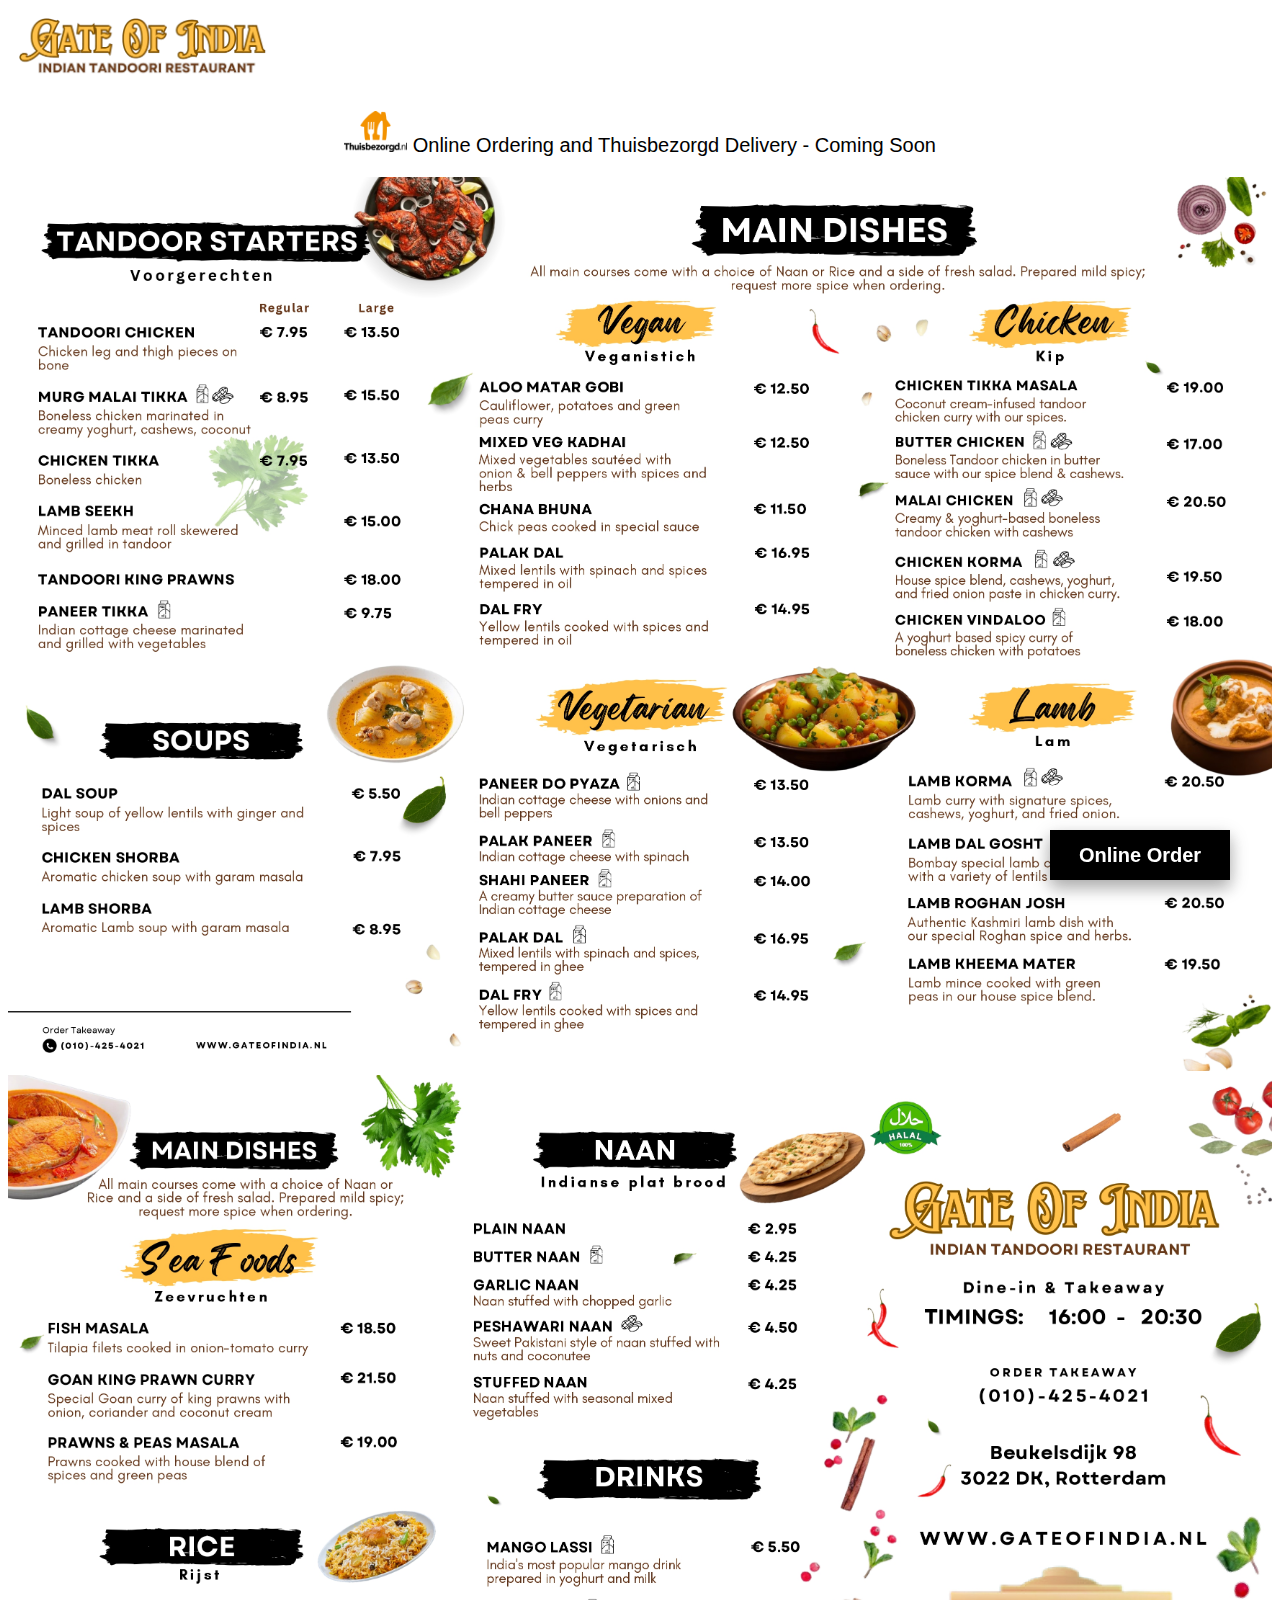
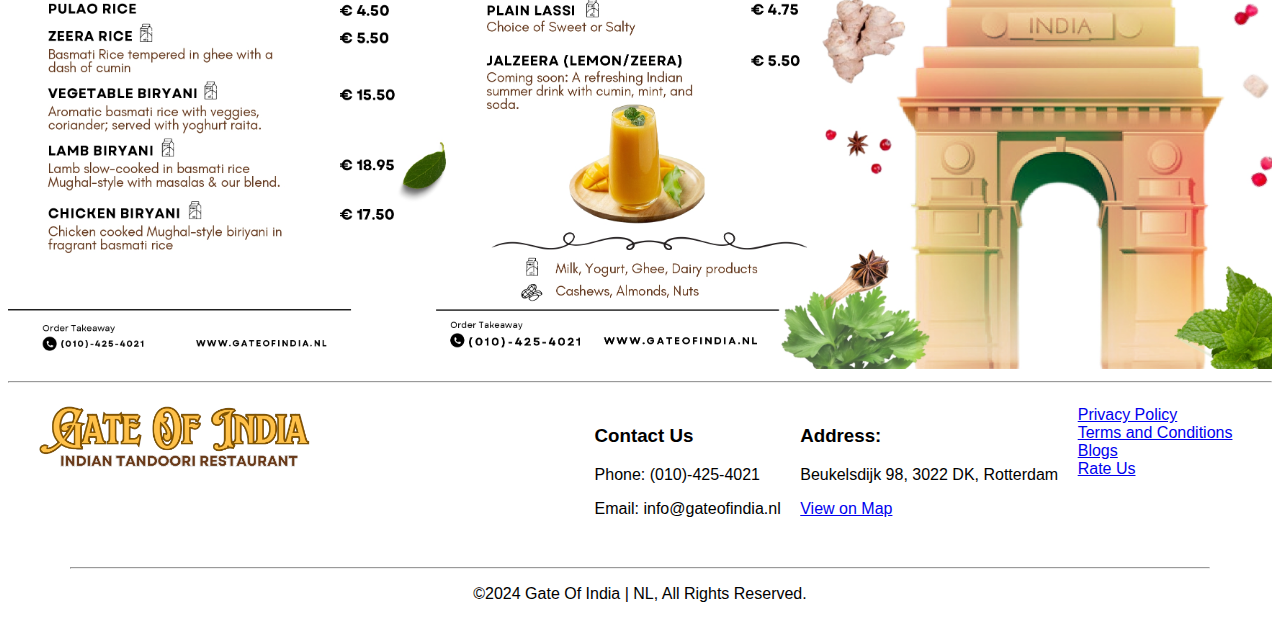
==== index.html @ 4e81b325 "Update index.html" ====
<!DOCTYPE html>
<html lang="en">
<head>
    <meta charset="UTF-8">
    <meta name="viewport" content="width=device-width, initial-scale=1.0">
    
    <title>Welcome to Gate of India | NL</title>
    <link rel="icon" href="favicon.png" type="image/x-icon">

    <script src="index.js"></script>
    <link rel="stylesheet" href="style.css">
    <link rel="stylesheet" href="components.css">
  
    <script src="script.js"></script>
</head>
<body>

  <header>
    <!-- <h1>Gate Of India</h1> -->
    <img src="logo1.5.png" class="logo"/>

</header>

<!-- ================================================================================================ -->

  <!-- <div class="comingsoon"> -->
      <!-- Online Ordering and Thuisbezorgd Delivery - Coming soon -->
      <!-- <img src="coming_soon.png" alt="a">
  </div> -->

  <p class="coming_soon"> <img src="thuisbezorgd.png" class="mimg"/> Online Ordering and Thuisbezorgd Delivery - Coming Soon </p>
<!-- ------------------------------------------------------------------------------------------------- -->
       <!-- Desktop images -->
    <div class="desktop-images">
        <img src="handout/Handout Menu_page-0001.jpg">
        <img src="handout/Handout Menu_page-0002.jpg">
    </div>

    <!-- Mobile images -->
    <div class="mobile-images">
        <img src="menu/Gate of india_page-0001.jpg">
        <img src="menu/Gate of india_page-0002.jpg">
        <img src="menu/Gate of india_page-0003.jpg">
        <img src="menu/Gate of india_page-0004.jpg">
        <img src="menu/Gate of india_page-0005.jpg">
        <img src="menu/Gate of india_page-0006.jpg">
        <img src="menu/Gate of india_page-0007.jpg">
        <img src="menu/Gate of india_page-0008.jpg">
    </div>
    
    <button class="button floating-button" onclick="redirectToPage()">
      <b>Online Order</b>
    </button>

    <!-- ======================================= -->

  <footer>

    <hr></hr>
      
    
    <div class="grid-container">

      <div>
        <img src="logo1.5.png" style="width: 50%;" />
      </div>
      
      <div>
        <h3>Contact Us</h3>
        <p>Phone: (010)-425-4021</p>
        <p>Email: info@gateofindia.nl</p>
        
      </div> 
      
      <div>
        <h3>Address:</h3> <p> Beukelsdijk 98, 3022 DK, Rotterdam </p>
        <a href="https://maps.app.goo.gl/4cZBkXKqfUsrbJxeA" target="_blank">View on Map</a>
      </div>


      <div style="justify-content: space-between;">
        <a style=" margin-bottom: 15px;" href="privacy-policy.html">Privacy Policy </a> 
        <br/>
        <a href="terms-and-conditions.html">Terms and Conditions</a> 
        <br/>
        <a href="blogs.html">Blogs</a>
        <br/> 
        <a href="https://www.google.com/search?q=gate+of+india+restaurant+netherlands&sca_esv=1d77d30c05e3b912&ei=fWzvZYKsD-y70-kPutiFgAE&ved=0ahUKEwjC3qiJie2EAxXs3TQHHTpsARAQ4dUDCBA&uact=5&oq=gate+of+india+restaurant+netherlands&gs_lp=[base64]&sclient=gws-wiz-serp&lqi=[base64]#lkt=LocalPoiReviews&lrd=0x47c434bf473cd1c9:0xda58d77917eff745,3,,,,&rlimm=15733562213311444805" target="_blank">Rate Us</a>
      </div>
    
      <div>
        <a href="https://www.facebook.com/example" target="_blank"><i class="fab fa-facebook-f"></i></a>
        <a href="https://twitter.com/example" target="_blank"><i class="fab fa-twitter"></i></a>
        <a href="https://www.instagram.com/example" target="_blank"><i class="fab fa-instagram"></i></a>
        <a href="https://www.linkedin.com/company/example" target="_blank"><i class="fab fa-linkedin-in"></i></a>
      </div>

    </div>

    <hr style="align-items: center; width: 90%;"></hr>
    <p style="text-align: center">©2024 Gate Of India | NL, All Rights Reserved.</p>

  </footer>
    


  
  
</body>
</html>
---- style.css ----
/* ====================================================== */

/* MENU CARD */

   /* Apply styles to the img element */
img {
    max-width: 100%; 
    max-height: 100%;
}

/* Handout Menu for desktop  */
.desktop-images {
    display: block; /* Show the desktop images by default in the larger screen */
}

/* Restaurant Menu for mobile */
.mobile-images {
    display: none; /*Hide the mobile images by default for desktop */
}

.floating-button {
    position: fixed;
    bottom: 20px; 
    right: 50px; 
    z-index: 9999; 
    background-color: #000000; /* Button color */
    color: white; /* Text color */
    border: none;
    width: 180px; 
    height: 50px; 
    cursor: pointer;
    font-size: 20px;
    -webkit-transition-duration: 0.4s; /* Safari */
    box-shadow: 0 8px 16px 0 rgba(0,0,0,0.2), 0 6px 20px 0 rgba(0,0,0,0.19);
    animation: pulse 1.2s infinite alternate; /* Adding animation */
  }

   /* Keyframes for animation */
   @keyframes pulse {
    0% {
      transform: scale(1);
    }
    100% {
      transform: scale(1.5);
    }
  }



/* Media query for mobile devices */
@media (max-width: 600px) {
    body {
        flex-direction: column; /* Stack items vertically for smaller screens */
    }

    /* Menu display */
    .desktop-images {
        display: none; /* Hide the desktop images for mobile devices */
    }

    .mobile-images {
        display: block; /* Show the mobile images for mobile devices */
    }


    .floating-button {
        position: fixed;
        bottom: 20px; 
        right: 50px; 
        z-index: 9999; 
        background-color: #000000; /* Button color */
        color: white; /* Text color */
        border: none;
        width: 150px; 
        height: 50px; 
        cursor: pointer;
        font-size: 20px;
        -webkit-transition-duration: 0.4s; /* Safari */
        box-shadow: 0 8px 16px 0 rgba(0,0,0,0.2), 0 6px 20px 0 rgba(0,0,0,0.19);
        animation: pulse 1.2s infinite alternate; /* Adding animation */
      }
    
       /* Keyframes for animation */
       @keyframes pulse {
        0% {
          transform: scale(1);
        }
        100% {
          transform: scale(1.2);
        }
      }

}

/* Media query for iPad landscape mode */
@media (min-width: 768px) and (max-width: 1024px) and (orientation: landscape) {
    body {
        flex-direction: row; /* Display items in a row for iPad landscape mode */
    }

    /* Header design */
    .logo{
      width: 100%;
    }

    /* Menu display */
    .desktop-images {
        display: none; /* Hide the desktop images for mobile devices */
    }

    .mobile-images {
        display: block; /* Show the mobile images for mobile devices */
    }
    
    
.floating-button {
    position: fixed;
    bottom: 20px; 
    right: 50px; 
    z-index: 9999; 
    background-color: #000000; /* Button color */
    color: white; /* Text color */
    border: none;
    width: 180px; 
    height: 50px; 
    cursor: pointer;
    font-size: 20px;
    -webkit-transition-duration: 0.4s; /* Safari */
    box-shadow: 0 8px 16px 0 rgba(0,0,0,0.2), 0 6px 20px 0 rgba(0,0,0,0.19);
    animation: pulse 1.2s infinite alternate; /* Adding animation */
  }

   /* Keyframes for animation */
   @keyframes pulse {
    0% {
      transform: scale(1);
    }
    100% {
      transform: scale(1.5);
    }
  }
}


/* ======================================================================= */
---- components.css ----
*{
    font-family: sans-serif;
  }
  
  
  /* ====================================================== */
      /* Header styles */
      header {
        /* border: solid; */
        padding: 10px;
    }
  
    .logo{
      width: 20%;
    }

    /* Mobile responsive */
    @media (max-width: 600px) {
        body {
            flex-direction: column; /* Stack items vertically for smaller screens */
        }
    
        /* Header design */
        .logo{
          width: 100%;
        }
    }    
  
    /* Media query for iPad landscape mode */
    @media (min-width: 768px) and (max-width: 1024px) and (orientation: landscape) {
        body {
            flex-direction: row; /* Display items in a row for iPad landscape mode */
        }

        /* Header design */
        .logo{
        width: 100%;
        }
    }


  /* ====================================================== */
  
  
  /* COMING SOON SECTION */
  
    .coming_soon{
      font-size: 20px;
      text-align: center;
      /* background-color: blanchedalmo nd; */
      
    }
    
    .mimg{
      width: 5%;
    }
  
    /* Media query for mobile devices */
  @media (max-width: 600px) {
  
    .mimg{
      width: 30%;
    }
  }
  
  

/* ======================================================================= */

/* footer */
.grid-container {
    display: grid;
    grid-template-columns: auto auto auto auto ;
    gap: 10px;
    padding: 15px;
    padding-right: 30px;
    padding-left: 30px;  
    /* width: 600px; */
    
  }
  
  @media (max-width: 600px) {
  
    .grid-container {
      display: grid;
      grid-template-columns: auto ;
      gap: 10px;
      padding: 15px;
      padding-right: 30px;
      padding-left: 30px; 
      
    }
  
  }
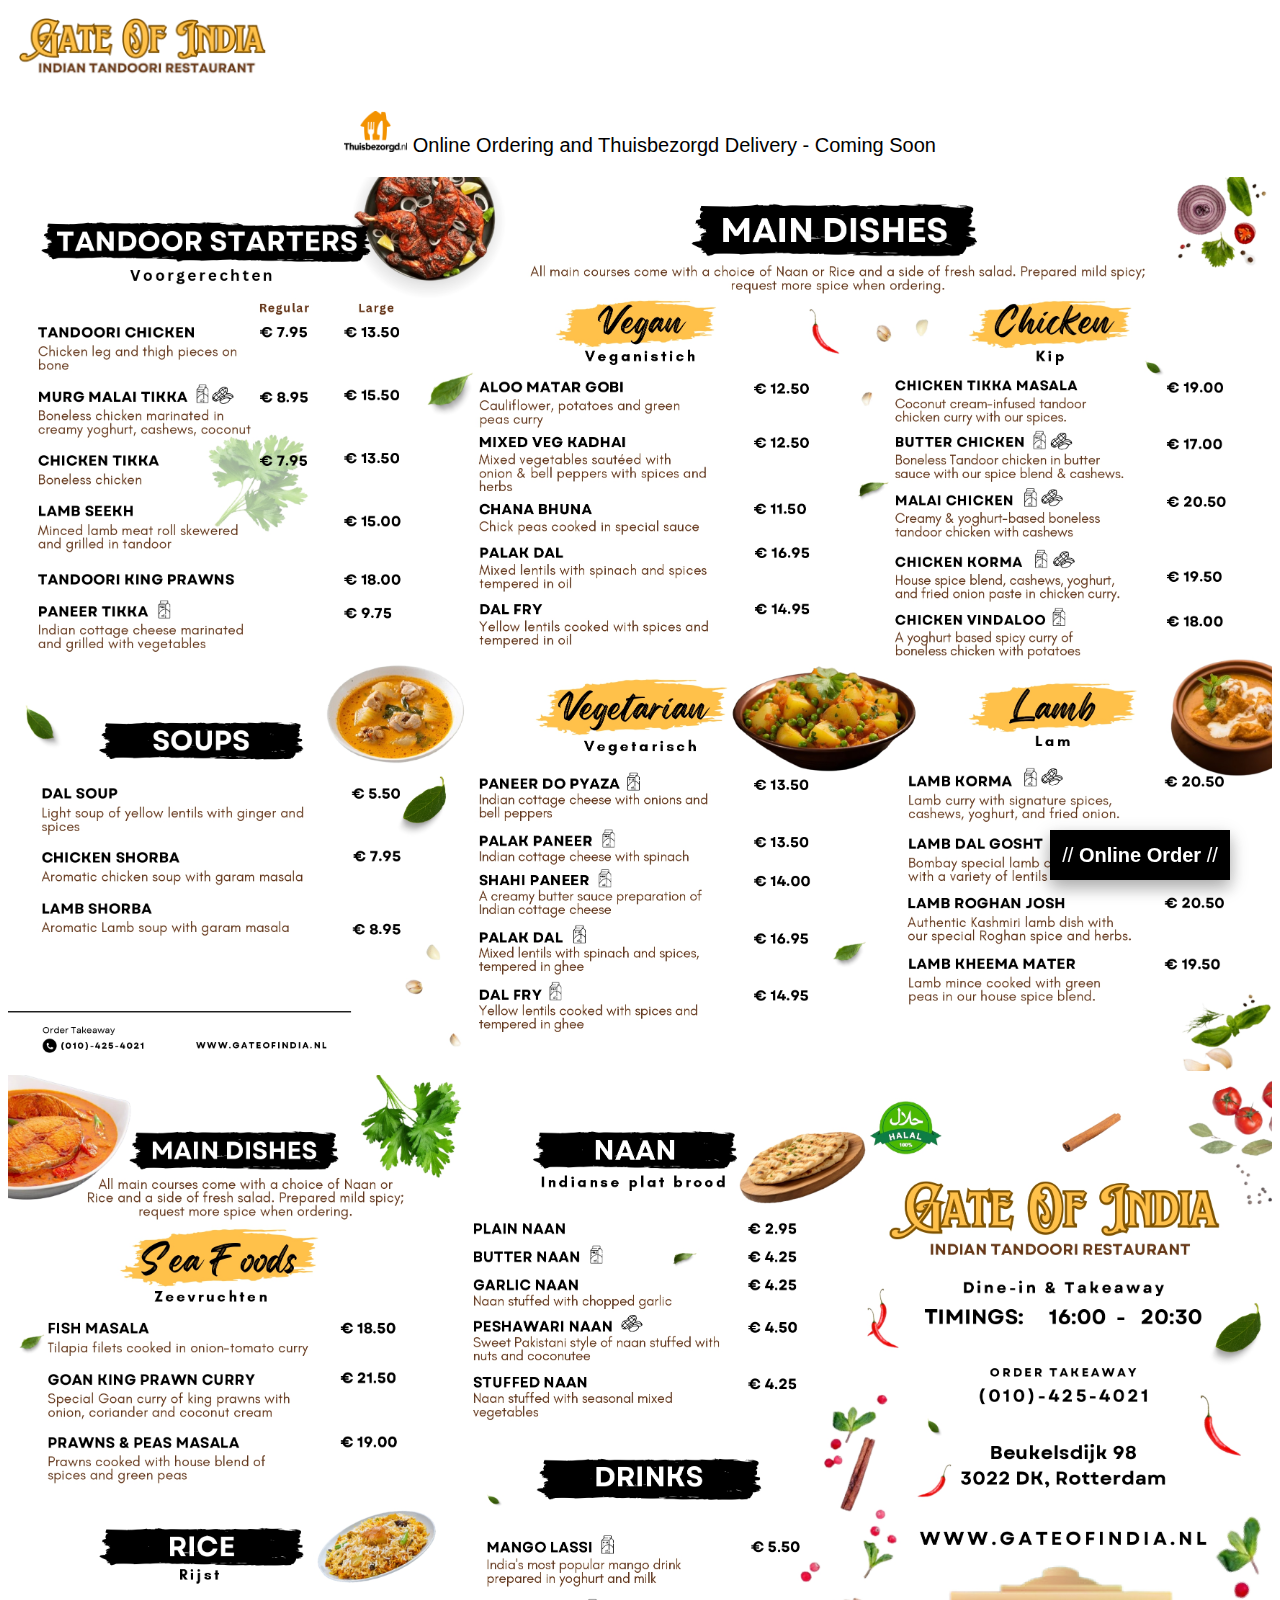
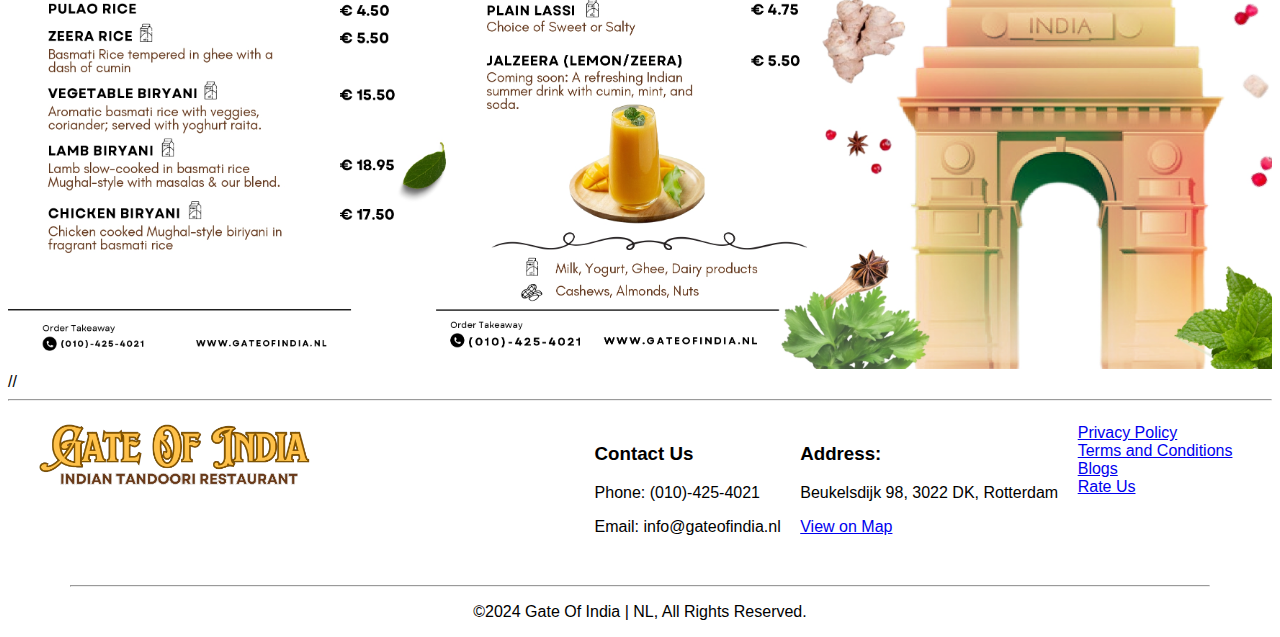
==== commit 2fb3e286: "Update index.html button removed" ====
--- a/index.html
+++ b/index.html
@@ -12,6 +12,7 @@
     <link rel="stylesheet" href="components.css">
   
     <script src="script.js"></script>
+    <script src="https://beamanalytics.b-cdn.net/beam.min.js" data-token="a86c1a98-0e7a-4bfc-b34c-d5488aed2105" async></script>
 </head>
 <body>
 
@@ -48,9 +49,9 @@
         <img src="menu/Gate of india_page-0008.jpg">
     </div>
     
-    <button class="button floating-button" onclick="redirectToPage()">
-      <b>Online Order</b>
-    </button>
+  //  <button class="button floating-button" onclick="redirectToPage()">
+    //  <b>Online Order</b>
+   // </button>
 
     <!-- ======================================= -->
 
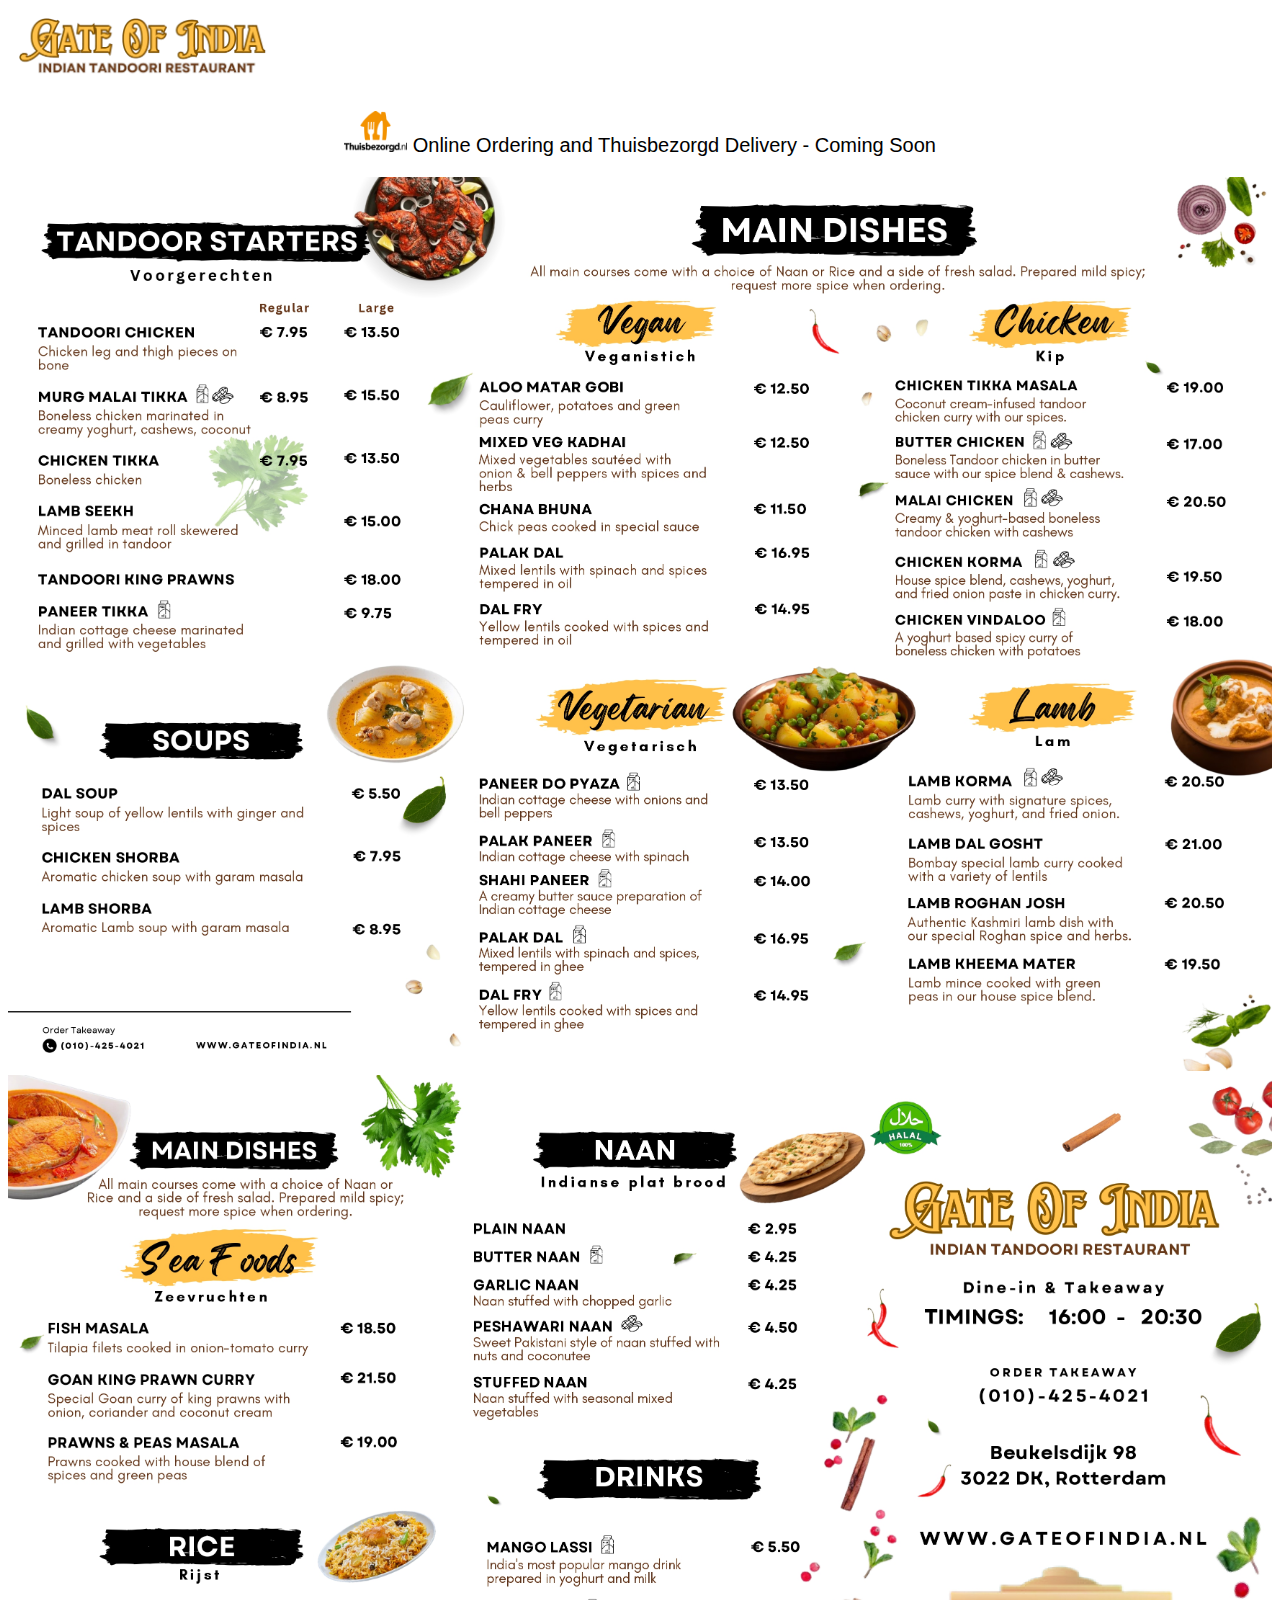
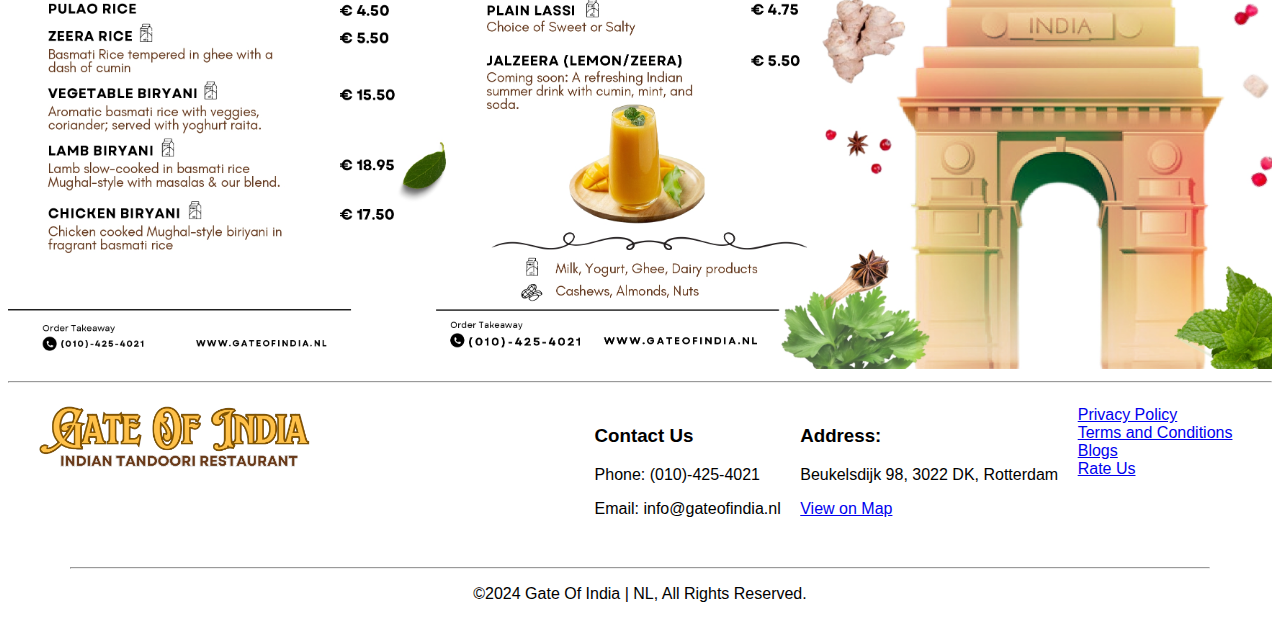
==== commit 6ad01b77: "Update index.html" ====
--- a/index.html
+++ b/index.html
@@ -49,9 +49,9 @@
         <img src="menu/Gate of india_page-0008.jpg">
     </div>
     
-  //  <button class="button floating-button" onclick="redirectToPage()">
-    //  <b>Online Order</b>
-   // </button>
+  <!-- <button class="button floating-button" onclick="redirectToPage()">
+      <b>Online Order</b>
+ </button> --!>
 
     <!-- ======================================= -->
 
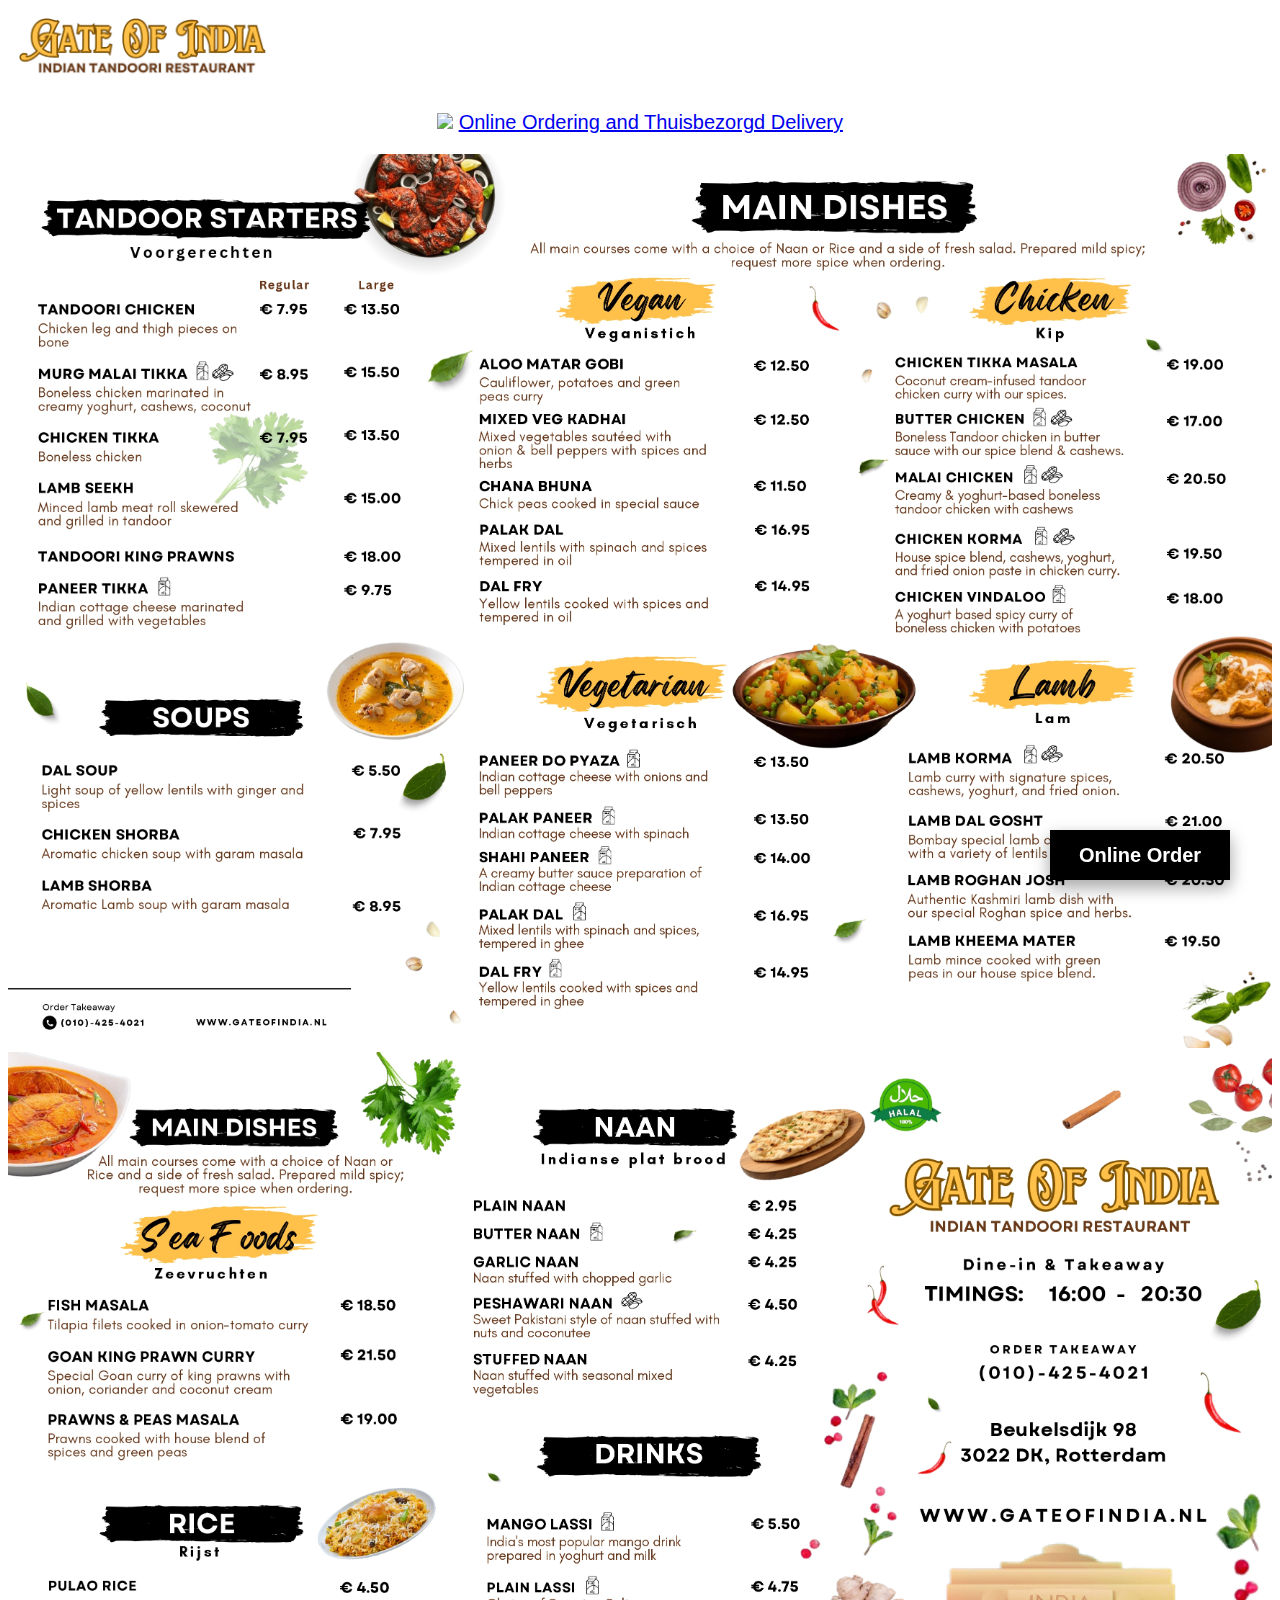
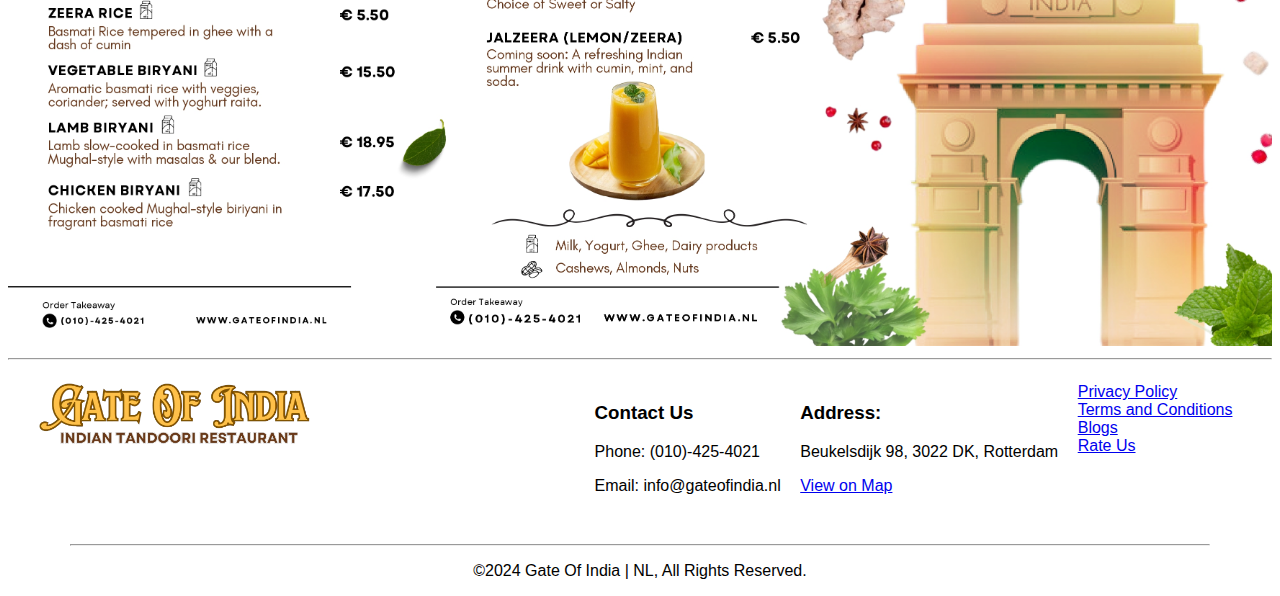
==== commit 4e749dc9: "Update index.html" ====
--- a/index.html
+++ b/index.html
@@ -29,7 +29,7 @@
       <!-- <img src="coming_soon.png" alt="a">
   </div> -->
 
-  <p class="coming_soon"> <img src="thuisbezorgd.png" class="mimg"/> Online Ordering and Thuisbezorgd Delivery - Coming Soon </p>
+   <p class="coming_soon"> <img src="THBZG-QR.jpeg" class="mimg"/> <a href="https://www.thuisbezorgd.nl/en/menu/gate-of-india-1"> Online Ordering and Thuisbezorgd Delivery </a> </p>
 <!-- ------------------------------------------------------------------------------------------------- -->
        <!-- Desktop images -->
     <div class="desktop-images">
@@ -49,9 +49,9 @@
         <img src="menu/Gate of india_page-0008.jpg">
     </div>
     
-  <!-- <button class="button floating-button" onclick="redirectToPage()">
+  <button class="button floating-button" onclick="redirectToPage()">
       <b>Online Order</b>
- </button> --!>
+ </button> 
 
     <!-- ======================================= -->
 
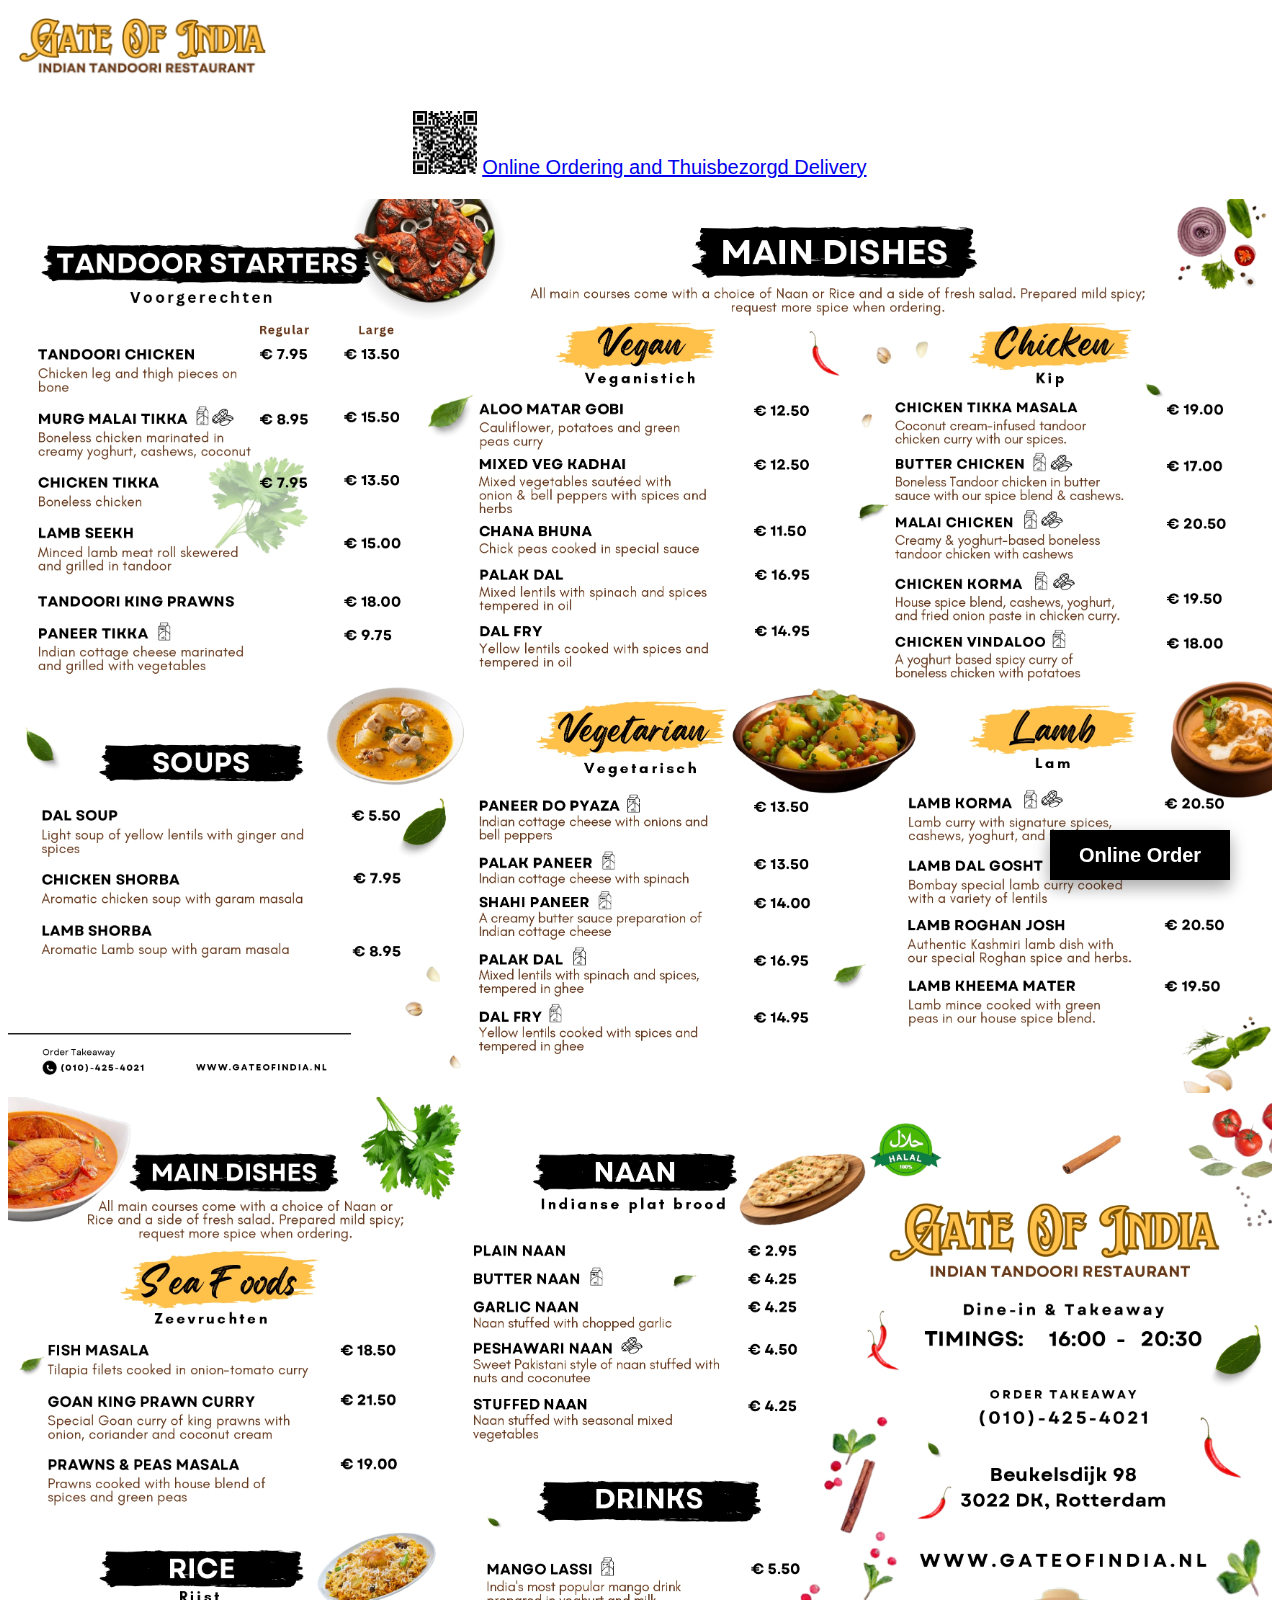
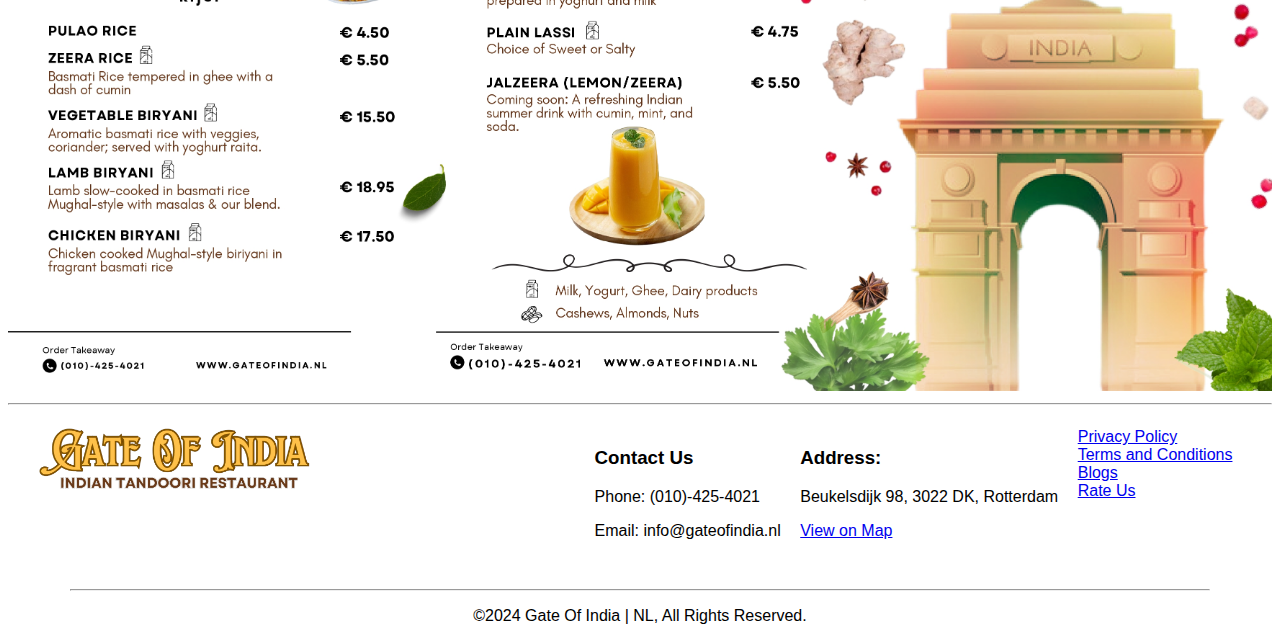
==== commit 37fa723a: "Update index.html" ====
--- a/index.html
+++ b/index.html
@@ -29,7 +29,7 @@
       <!-- <img src="coming_soon.png" alt="a">
   </div> -->
 
-   <p class="coming_soon"> <img src="THBZG-QR.jpeg" class="mimg"/> <a href="https://www.thuisbezorgd.nl/en/menu/gate-of-india-1"> Online Ordering and Thuisbezorgd Delivery </a> </p>
+   <p class="coming_soon"> <img src="THBZG-QR.jpeg" class="mimg"/> <a href="https://www.ubereats.com/nl-en/store/gate-of-india/FiJDNDAiX5OSnIY0gtEANA"> Online Ordering and Thuisbezorgd Delivery </a> </p>
 <!-- ------------------------------------------------------------------------------------------------- -->
        <!-- Desktop images -->
     <div class="desktop-images">
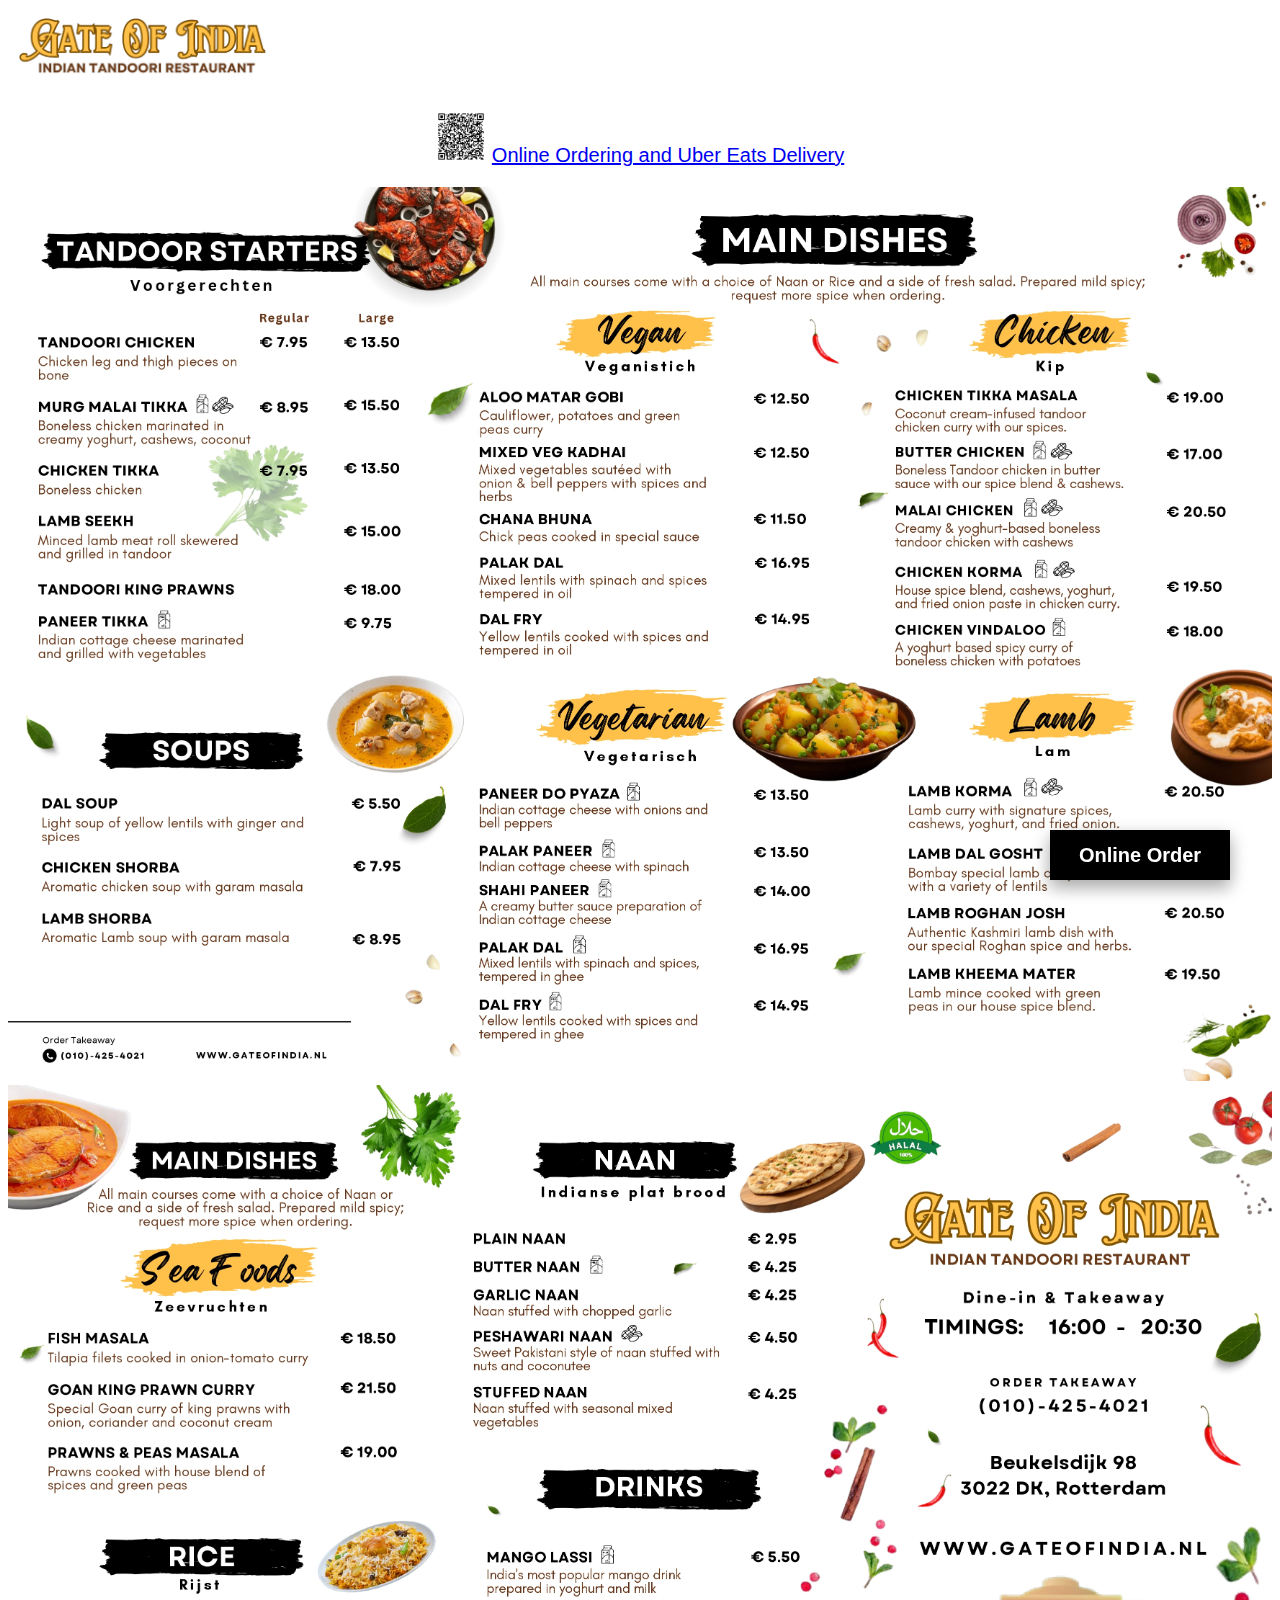
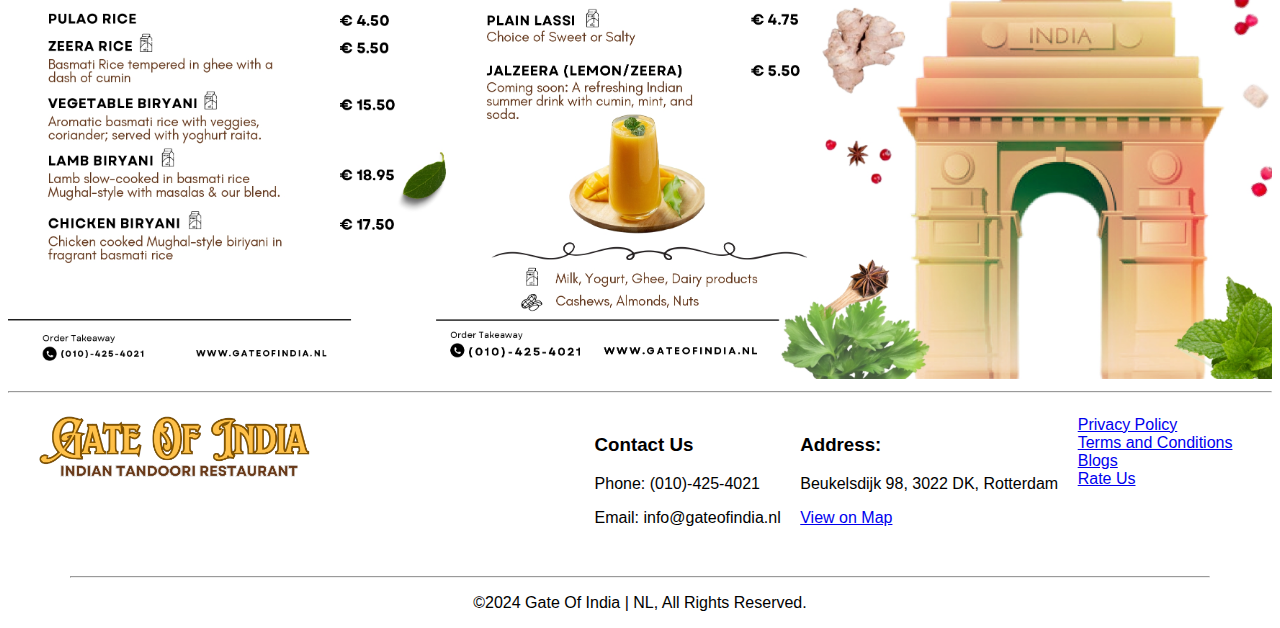
==== commit 5797e96e: "Update index.html" ====
--- a/index.html
+++ b/index.html
@@ -29,7 +29,7 @@
       <!-- <img src="coming_soon.png" alt="a">
   </div> -->
 
-   <p class="coming_soon"> <img src="THBZG-QR.jpeg" class="mimg"/> <a href="https://www.ubereats.com/nl-en/store/gate-of-india/FiJDNDAiX5OSnIY0gtEANA"> Online Ordering and Thuisbezorgd Delivery </a> </p>
+   <p class="coming_soon"> <img src="UberEats-QR.png" class="mimg" style="width: 4%; height: 4%;"/> <a href="https://www.ubereats.com/nl-en/store/gate-of-india/FiJDNDAiX5OSnIY0gtEANA"> Online Ordering and Uber Eats Delivery </a> </p>
 <!-- ------------------------------------------------------------------------------------------------- -->
        <!-- Desktop images -->
     <div class="desktop-images">
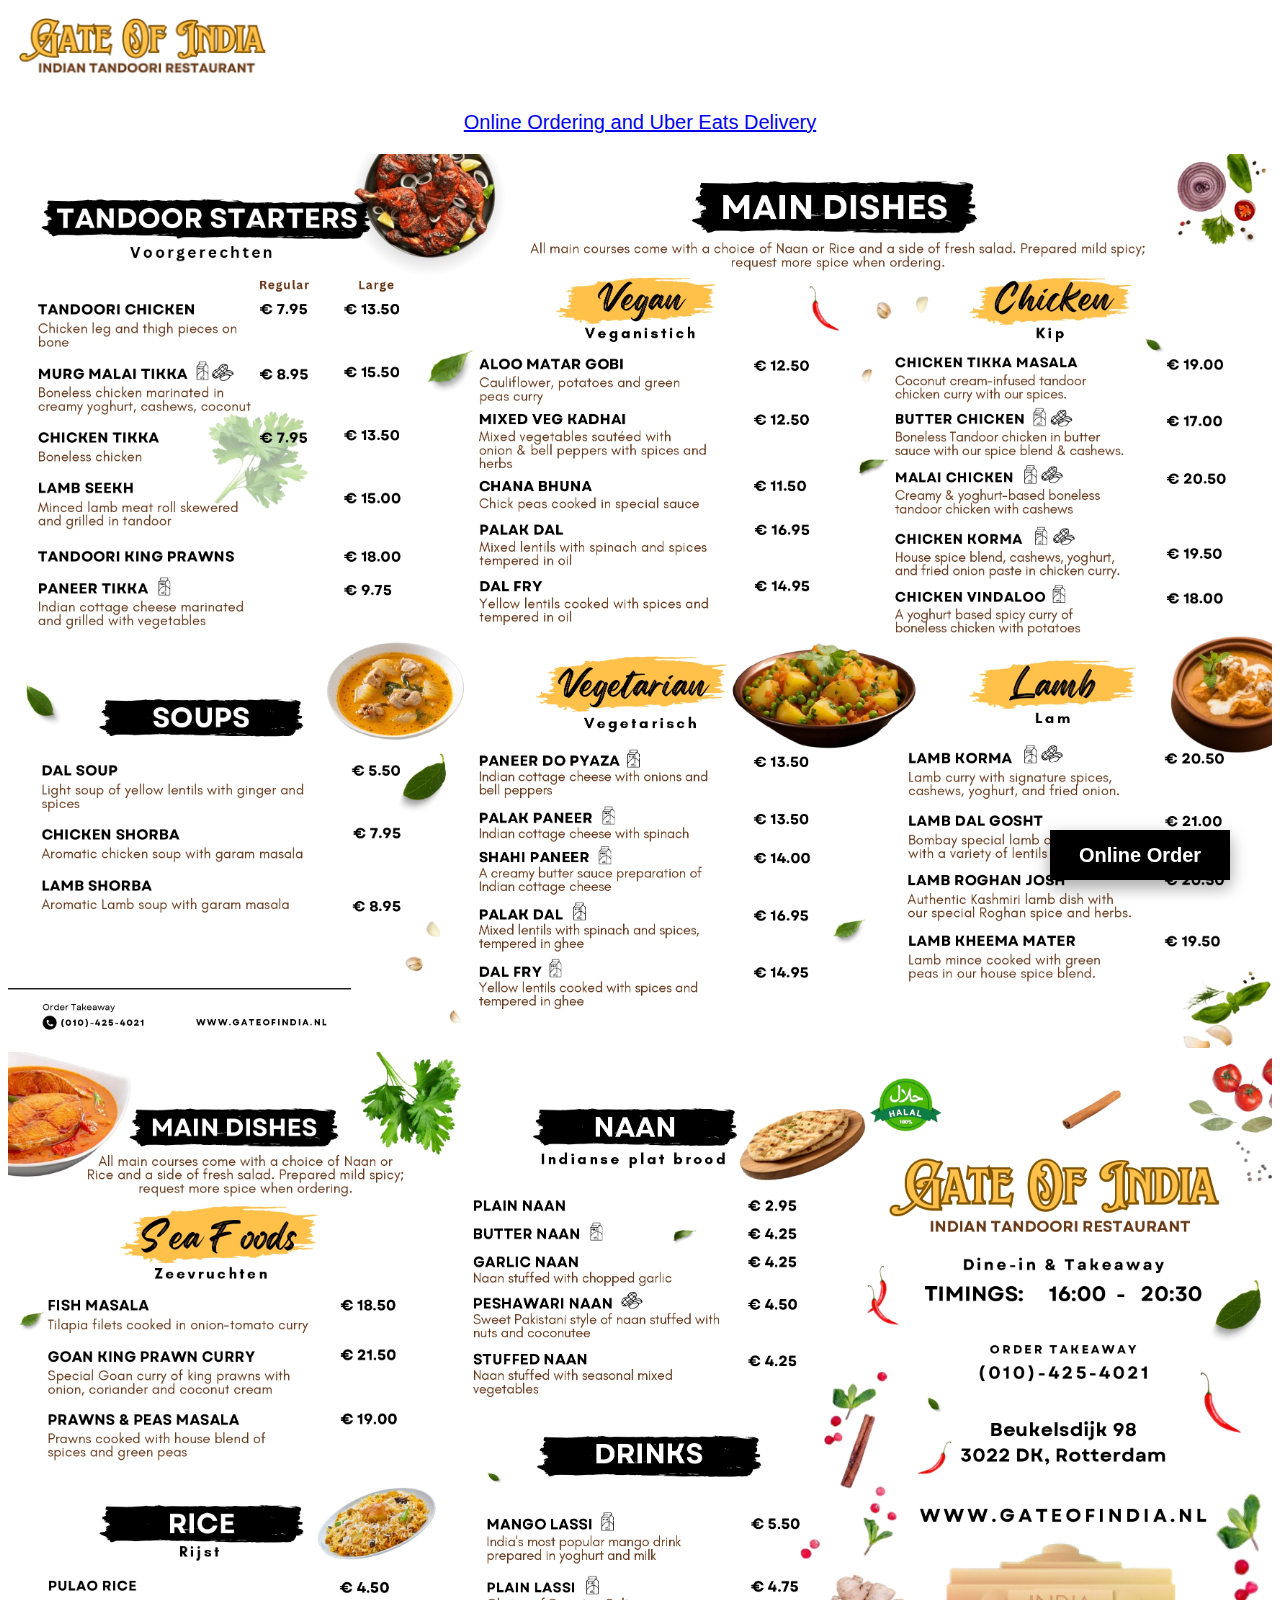
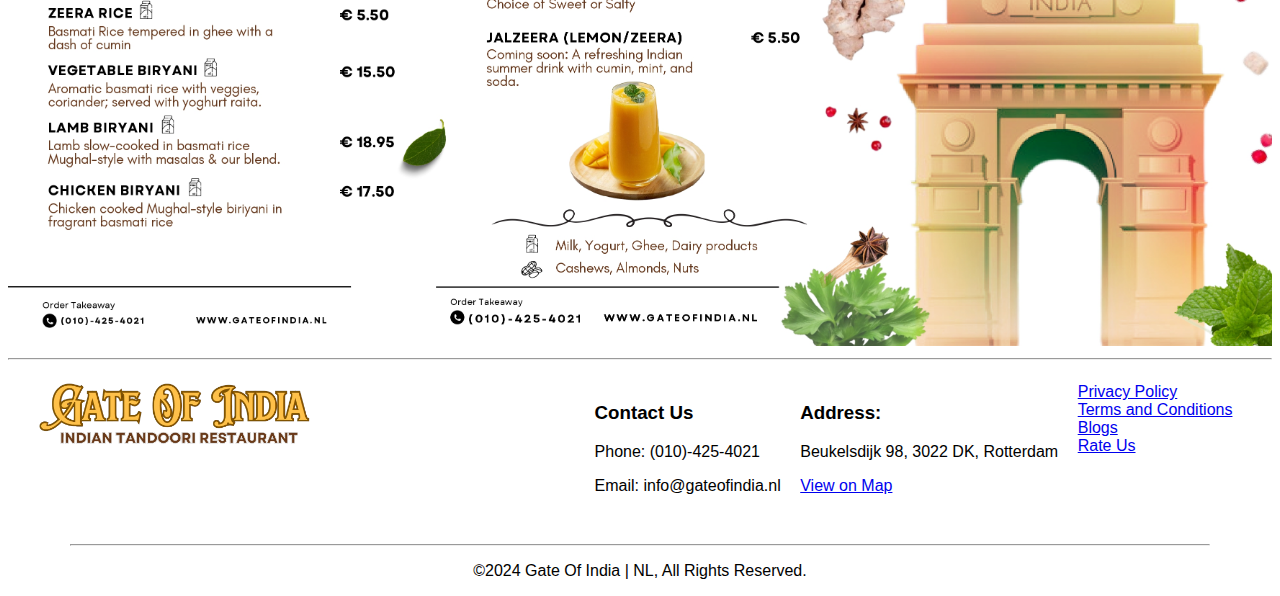
==== commit a56c77aa: "Update index.html" ====
--- a/index.html
+++ b/index.html
@@ -29,7 +29,7 @@
       <!-- <img src="coming_soon.png" alt="a">
   </div> -->
 
-   <p class="coming_soon"> <img src="UberEats-QR.png" class="mimg" style="width: 4%; height: 4%;"/> <a href="https://www.ubereats.com/nl-en/store/gate-of-india/FiJDNDAiX5OSnIY0gtEANA"> Online Ordering and Uber Eats Delivery </a> </p>
+   <p class="coming_soon"> <a href="https://www.ubereats.com/nl-en/store/gate-of-india/FiJDNDAiX5OSnIY0gtEANA"> Online Ordering and Uber Eats Delivery </a> </p>
 <!-- ------------------------------------------------------------------------------------------------- -->
        <!-- Desktop images -->
     <div class="desktop-images">
